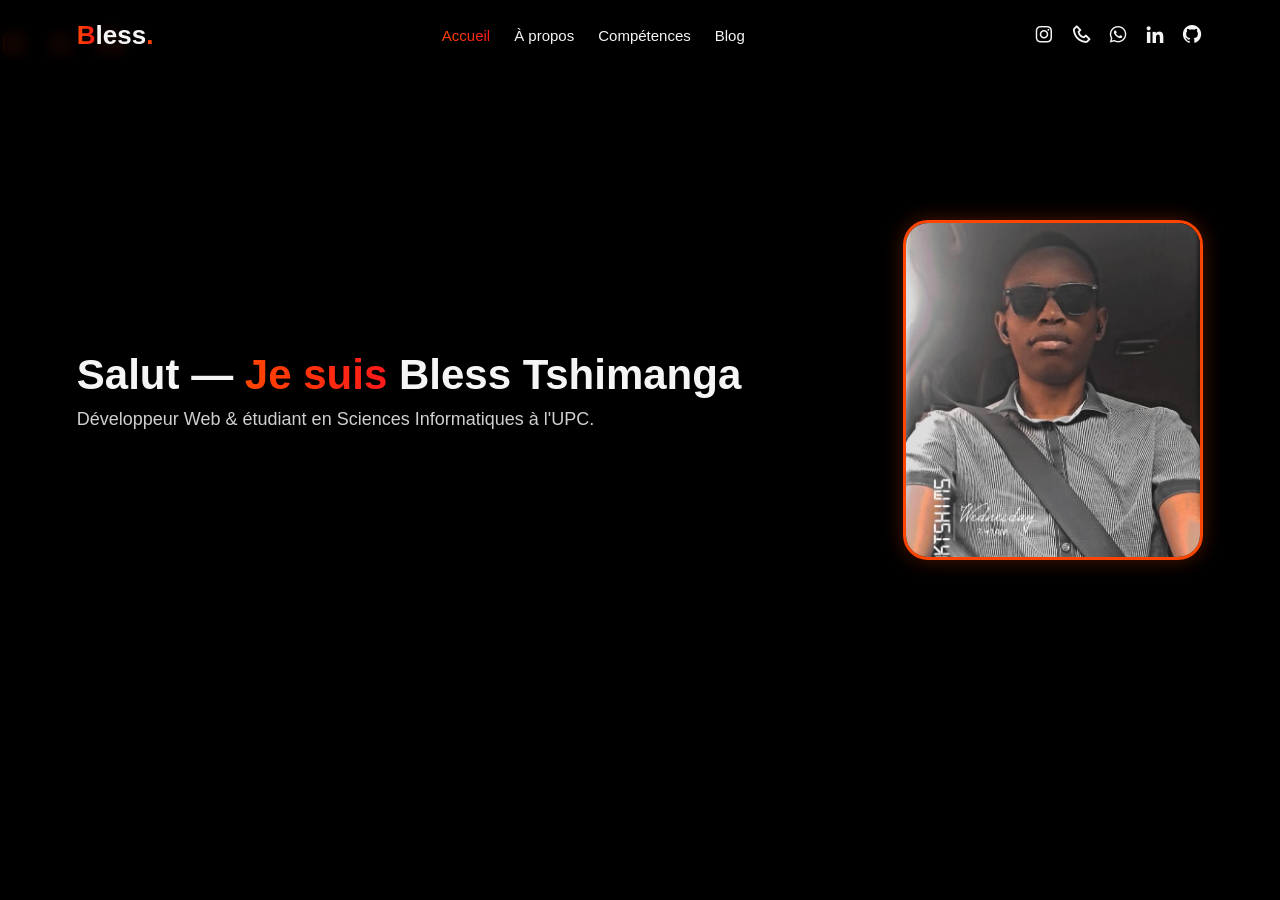
==== index.html @ acddc1aa "Ajout du projet complet" ====
<!DOCTYPE html>
<html lang="fr">
<head>
    <meta charset="UTF-8">
    <meta name="viewport" content="width=device-width, initial-scale=1.0">
    <title>Bless - Portfolio</title>

    <!-- Boxicons -->
    <link href="https://unpkg.com/boxicons@2.1.4/css/boxicons.min.css" rel="stylesheet">
    <link rel="stylesheet" href="style.css">
</head>

<body>

<header class="header">
    <div class="logo"><span>B</span>less<b>.</b></div>

    <ul class="menu">
        <li><a href="index.html" class="active">Accueil</a></li>
        <li><a href="apropos.html">À propos</a></li>
        <li><a href="competence.html">Compétences</a></li>
        <li><a href="blog.html">Blog</a></li>
    </ul>

    <div class="socials">
        <a href="https://www.instagram.com/bktshims07" target="_blank"><i class='bx bxl-instagram'></i></a>
        <a href="tel:+243974795472"><i class='bx bx-phone'></i></a>
        <a href="https://wa.me/243974795742" target="_blank"><i class='bx bxl-whatsapp'></i></a>
        <a href="https://www.linkedin.com/in/bless-tshimanga-1a4114343/" target="_blank"><i class='bx bxl-linkedin'></i></a>
        <a href="https://github.com/blesstk07" target="_blank"><i class='bx bxl-github'></i></a>
    </div>

    <div class="burger"><span></span></div>
</header>

<!-- NAV MOBILE -->
<div class="mobile-nav">
    <ul>
        <li><a href="index.html" class="active">Accueil</a></li>
        <li><a href="apropos.html">À propos</a></li>
        <li><a href="competence.html">Compétences</a></li>
        <li><a href="blog.html">Blog</a></li>
    </ul>
</div>

<!-- SOCIALS MOBILE (en dehors du menu burger) -->
<div class="mobile-socials">
    <a href="https://www.instagram.com/bktshims07" target="_blank"><i class='bx bxl-instagram'></i></a>
    <a href="https://wa.me/243974795742" target="_blank"><i class='bx bxl-whatsapp'></i></a>
    <a href="https://github.com/blesstk07" target="_blank"><i class='bx bxl-github'></i></a>
</div>

<section class="hero">
    <div class="left">
        <h1>Salut — <span class="orange">Je suis</span> <span id="typed" data-text="Bless Tshimanga"></span></h1>
        <p>Développeur Web & étudiant en Sciences Informatiques à l'UPC.</p>
    </div>

    <div class="right">
        <div class="img-wrap">
            <img src="img/7.jpeg" alt="Bless">
        </div>
    </div>
</section>

<script>
/* ---------- MENU BURGER ---------- */
const burger = document.querySelector(".burger");
const mobileNav = document.querySelector(".mobile-nav");

burger.addEventListener("click", () => {
    burger.classList.toggle("open");
    mobileNav.classList.toggle("open");
});

/* ---------- TYPEWRITER ---------- */
document.addEventListener("DOMContentLoaded", () => {
    const typed = document.getElementById("typed");
    const text = typed.getAttribute("data-text");
    typed.textContent = "";

    let i = 0;
    function type() {
        if (i < text.length) {
            typed.textContent += text.charAt(i);
            i++;
            setTimeout(type, 60);
        }
    }
    type();
});
</script>

</body>
</html>
---- style.css ----
/* === RESET & BASE === */
* {
  margin: 0;
  padding: 0;
  box-sizing: border-box;
  scroll-behavior: smooth;
}

:root {
  --bg: #000;
  --text: #f5f5f5;
  --orange: #ff4500;
  --red: #ff1a1a;
  --gradient: linear-gradient(90deg, #ff4500, #ff1a1a);
}

body {
  font-family: 'Segoe UI', Tahoma, Geneva, Verdana, sans-serif;
  background-color: var(--bg);
  color: var(--text);
}

/* === HEADER === */
.header {
  width: 100%;
  padding: 20px 6%;
  display: flex;
  justify-content: space-between;
  align-items: center;
  background: rgba(0,0,0,0.8);
  backdrop-filter: blur(6px);
  position: fixed;
  top: 0;
  left: 0;
  z-index: 100;
}

.logo {
  font-size: 26px;
  font-weight: 700;
}
.logo span {
  background: var(--gradient);
  -webkit-background-clip: text;
  color: transparent;
}
.logo b {
  color: var(--orange);
}

/* === MENU === */
.menu {
  display: flex;
  gap: 24px;
  list-style: none;
}
.menu a {
  color: var(--text);
  text-decoration: none;
  font-size: 15px;
  transition: .3s;
}
.menu a:hover,
.menu a.active {
  background: var(--gradient);
  -webkit-background-clip: text;
  color: transparent;
}

/* === SOCIALS HEADER === */
.socials {
  display: flex;
  gap: 15px;
}
.socials a i {
  font-size: 22px;
  color: var(--text);
  transition: .3s;
}
.socials a i:hover {
  color: var(--orange);
}

/* === BURGER MENU === */
.burger {
  width: 32px;
  height: 25px;
  position: relative;
  display: none;
  cursor: pointer;
}
.burger span,
.burger span::before,
.burger span::after {
  position: absolute;
  width: 100%;
  height: 3px;
  background: var(--orange);
  transition: .3s;
}
.burger span::before {
  content: "";
  top: -8px;
}
.burger span::after {
  content: "";
  top: 8px;
}
.burger.open span {
  background: transparent;
}
.burger.open span::before {
  transform: rotate(45deg) translateY(8px);
}
.burger.open span::after {
  transform: rotate(-45deg) translateY(-8px);
}

/* === MOBILE NAV === */
.mobile-nav {
  position: fixed;
  top: 0;
  right: -100%;
  width: 70%;
  height: 100%;
  background: #0a0a0a;
  padding: 60px 30px;
  transition: .35s;
  z-index: 200;
  display: flex;
  flex-direction: column;
  justify-content: flex-start;
}
.mobile-nav.open {
  right: 0;
}
.mobile-nav ul {
  list-style: none;
  display: flex;
  flex-direction: column;
  gap: 20px;
}
.mobile-nav a {
  color: var(--text);
  text-decoration: none;
  font-size: 18px;
  transition: .3s;
}
.mobile-nav a:hover {
  background: var(--gradient);
  -webkit-background-clip: text;
  color: transparent;
}

/* === SOCIALS MOBILE === */
.mobile-socials {
  display: flex;
  gap: 20px;
  margin-top: 30px;
  justify-content: flex-start;
}
.mobile-socials a i {
  font-size: 28px;
  color: var(--orange);
  transition: .3s;
}
.mobile-socials a i:hover {
  color: #fff;
}

/* === HERO (ACCUEIL) === */
.hero {
  padding: 160px 6% 90px;
  display: flex;
  justify-content: space-between;
  align-items: center;
  gap: 40px;
}

.hero h1 {
  font-size: 42px;
  font-weight: 700;
}
.orange {
  background: var(--gradient);
  -webkit-background-clip: text;
  color: transparent;
}

.hero p {
  margin-top: 10px;
  font-size: 18px;
  opacity: 0.85;
}

.img-wrap {
  width: 300px;
  height: 340px;
  border-radius: 25px;
  overflow: hidden;
  border: 3px solid var(--orange);
  box-shadow: 0 0 20px rgba(255,69,0,0.3);
}
.img-wrap img {
  width: 100%;
  height: 100%;
  object-fit: cover;
}

/* === PAGES GENERALES === */
.page {
  padding: 150px 6% 70px;
}

.page-title {
  font-size: 38px;
  font-weight: 700;
  margin-bottom: 25px;
  background: var(--gradient);
  -webkit-background-clip: text;
  color: transparent;
}

.page-text {
  font-size: 18px;
  opacity: 0.85;
  line-height: 1.6;
  margin-bottom: 20px;
}

/* === COMPETENCES === */
.skills {
  margin-top: 30px;
  display: grid;
  grid-template-columns: repeat(auto-fit, minmax(230px, 1fr));
  gap: 25px;
}
.skill {
  background: #0d0d0d;
  padding: 25px;
  border-radius: 16px;
  border: 1px solid #111;
  text-align: center;
  transition: .3s;
}
.skill:hover {
  transform: translateY(-5px);
  border-color: var(--orange);
}
.skill i {
  font-size: 40px;
  color: var(--orange);
  margin-bottom: 10px;
}
.skill h3 {
  margin: 10px 0;
  font-size: 20px;
}
.skill p {
  font-size: 15px;
  opacity: .8;
}

/* === BLOG === */
.blog-list {
  margin-top: 35px;
  display: grid;
  grid-template-columns: repeat(auto-fit, minmax(250px, 1fr));
  gap: 25px;
}

.blog-item {
  background: #0d0d0d;
  padding: 20px;
  border-radius: 16px;
  border: 1px solid #111;
  transition: .3s;
}
.blog-item:hover {
  transform: translateY(-5px);
  border-color: var(--orange);
}

.blog-item button {
  width: 100%;
  background: none;
  color: var(--text);
  border: none;
  text-align: left;
  font-size: 16px;
  font-weight: 600;
  cursor: pointer;
  display: flex;
  justify-content: space-between;
  align-items: center;
  padding: 0;
  transition: .3s;
}
.blog-item button:hover {
  color: var(--orange);
}

.blog-item button span {
  font-size: 14px;
  color: #aaa;
  transition: .3s;
}

.blog-article {
  display: none;
  margin-top: 10px;
  background: #111;
  border-radius: 12px;
  padding: 15px;
  border: 1px solid #222;
  transition: max-height 0.35s ease, opacity 0.35s ease;
  overflow: hidden;
}

.blog-article h2 {
  font-size: 18px;
  margin-bottom: 8px;
  color: var(--orange);
}
.blog-article p {
  font-size: 15px;
  line-height: 1.5;
  opacity: 0.85;
}

/* === PROJETS === */
.projects {
  margin-top: 30px;
  display: grid;
  grid-template-columns: repeat(auto-fit, minmax(250px, 1fr));
  gap: 25px;
}
.project-card {
  background: #0d0d0d;
  border-radius: 16px;
  overflow: hidden;
  border: 1px solid #111;
  transition: .3s;
}
.project-card:hover {
  border-color: var(--orange);
  transform: translateY(-5px);
}
.project-card img {
  width: 100%;
  height: 180px;
  object-fit: cover;
}
.project-card .content {
  padding: 15px 20px;
}
.project-card h3 {
  font-size: 18px;
  margin-bottom: 8px;
  color: var(--orange);
}
.project-card p {
  font-size: 14px;
  opacity: .85;
}

/* === RESPONSIVE === */
@media(max-width: 980px){
  .menu { display: none; }
  .burger { display: block; }

  .hero {
    flex-direction: column;
    text-align: center;
  }
  .img-wrap {
    width: 250px;
    height: 290px;
  }
}

@media(max-width: 768px){
  .page {
    padding: 140px 5% 60px;
  }
  .mobile-socials {
    display: flex;
  }
}

@media(max-width: 480px){
  .hero h1 { font-size: 30px; }
  .hero p { font-size: 16px; }
  .page-title { font-size: 30px; }
  .blog-item button { font-size: 14px; }
  .blog-article h2 { font-size: 18px; }
}

@media(max-width: 350px){
  .img-wrap {
    width: 200px;
    height: 240px;
  }
}
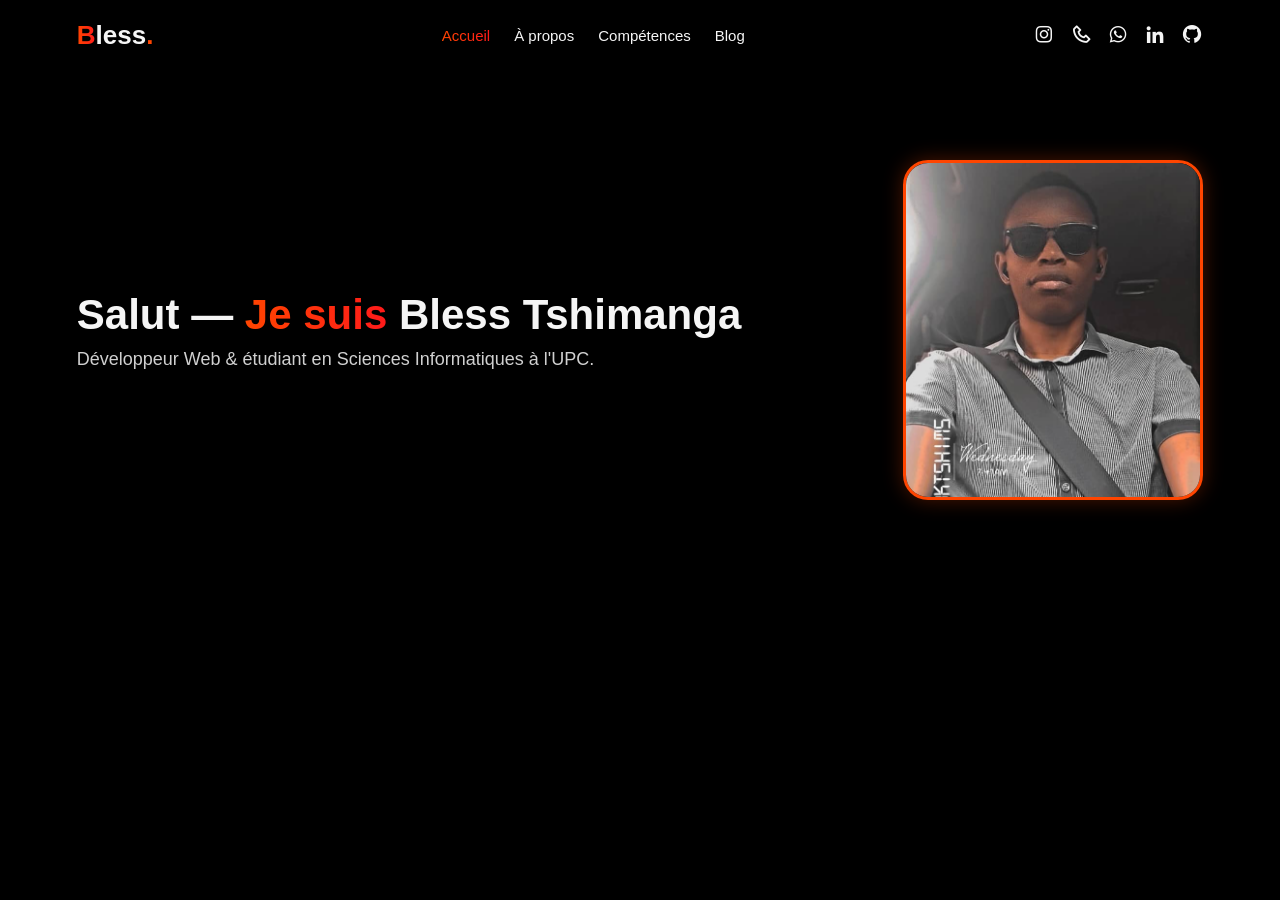
==== commit f525057f: "Premier commit: ajout du projet complet" ====
--- a/index.html
+++ b/index.html
@@ -41,13 +41,12 @@
         <li><a href="competence.html">Compétences</a></li>
         <li><a href="blog.html">Blog</a></li>
     </ul>
-</div>
 
-<!-- SOCIALS MOBILE (en dehors du menu burger) -->
-<div class="mobile-socials">
-    <a href="https://www.instagram.com/bktshims07" target="_blank"><i class='bx bxl-instagram'></i></a>
-    <a href="https://wa.me/243974795742" target="_blank"><i class='bx bxl-whatsapp'></i></a>
-    <a href="https://github.com/blesstk07" target="_blank"><i class='bx bxl-github'></i></a>
+    <div class="mobile-socials">
+        <a href="https://www.instagram.com/bktshims07" target="_blank"><i class='bx bxl-instagram'></i></a>
+        <a href="https://wa.me/243974795742" target="_blank"><i class='bx bxl-whatsapp'></i></a>
+        <a href="https://github.com/blesstk07" target="_blank"><i class='bx bxl-github'></i></a>
+    </div>
 </div>
 
 <section class="hero">
@@ -68,9 +67,18 @@
 const burger = document.querySelector(".burger");
 const mobileNav = document.querySelector(".mobile-nav");
 
+// toggle menu à chaque clic sur burger
 burger.addEventListener("click", () => {
     burger.classList.toggle("open");
     mobileNav.classList.toggle("open");
+});
+
+// fermer menu si on clique sur un lien
+mobileNav.querySelectorAll("a").forEach(link => {
+    link.addEventListener("click", () => {
+        burger.classList.remove("open");
+        mobileNav.classList.remove("open");
+    });
 });
 
 /* ---------- TYPEWRITER ---------- */
